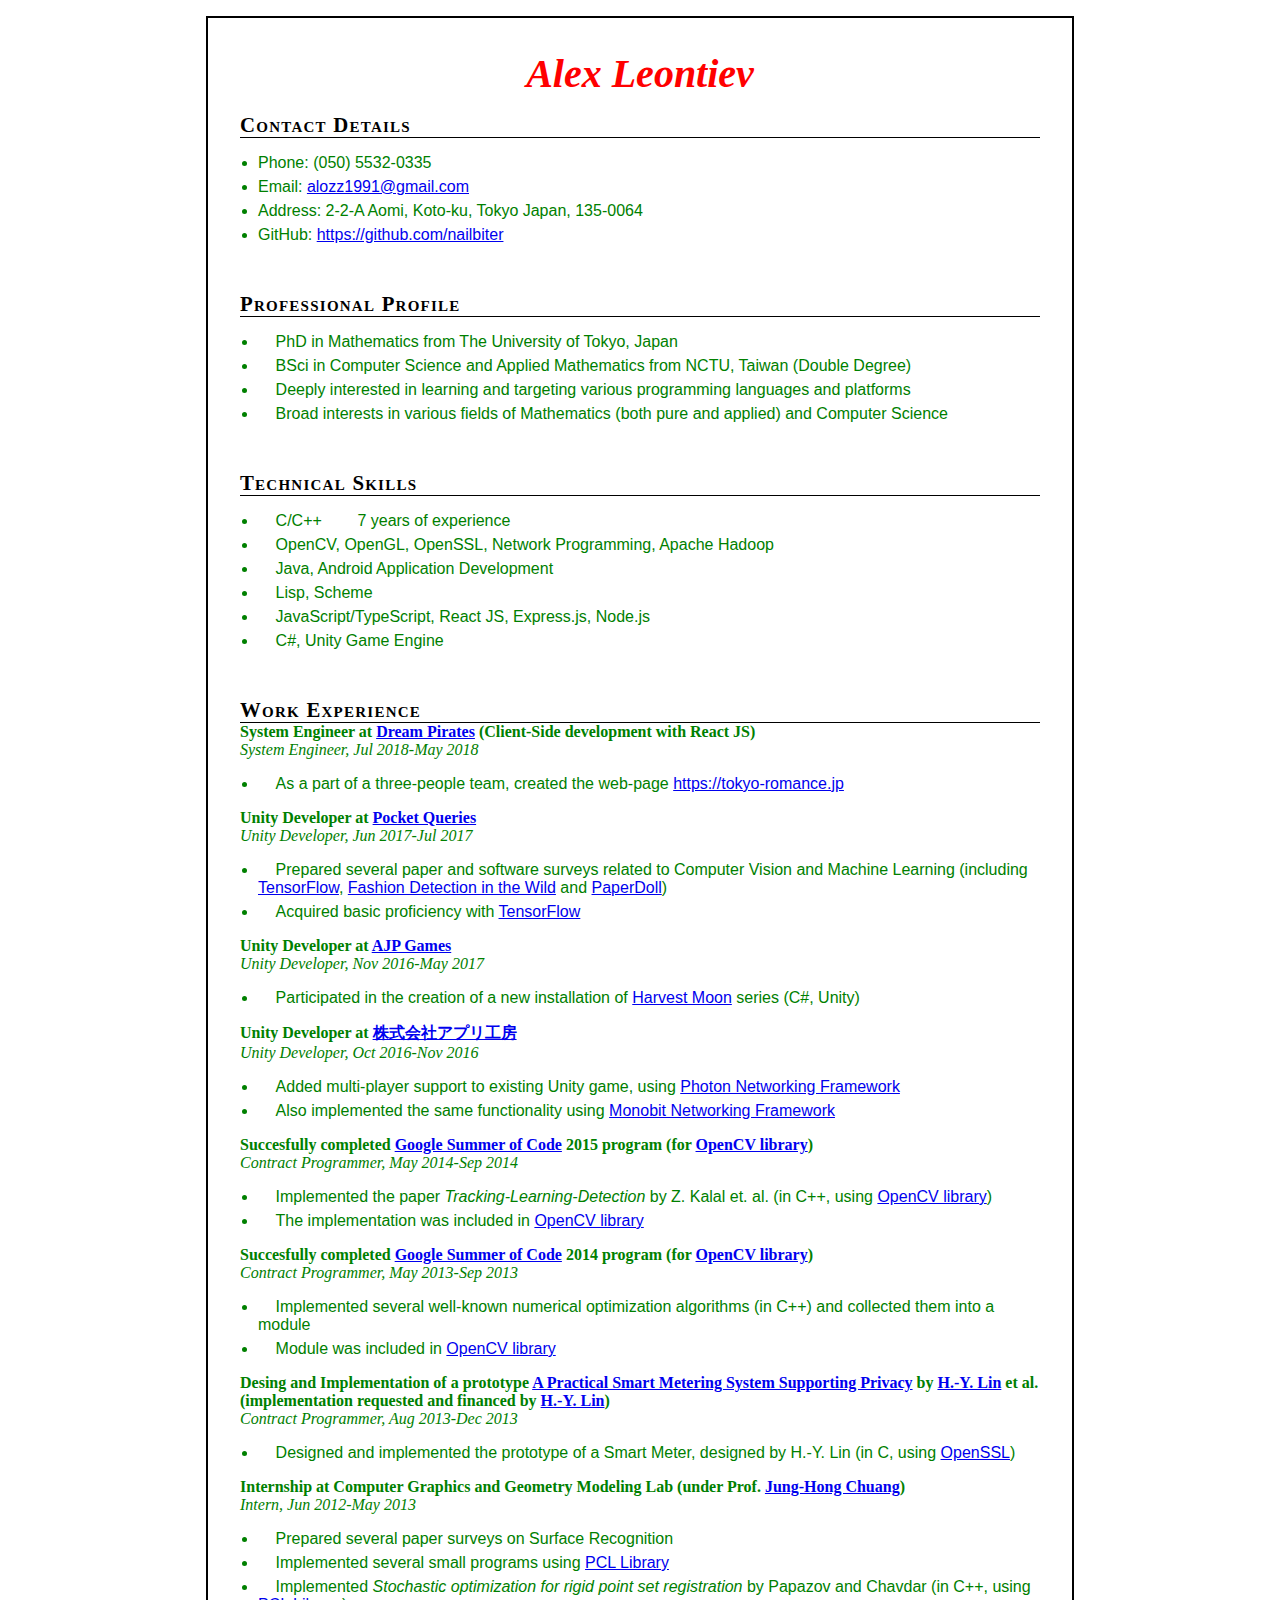
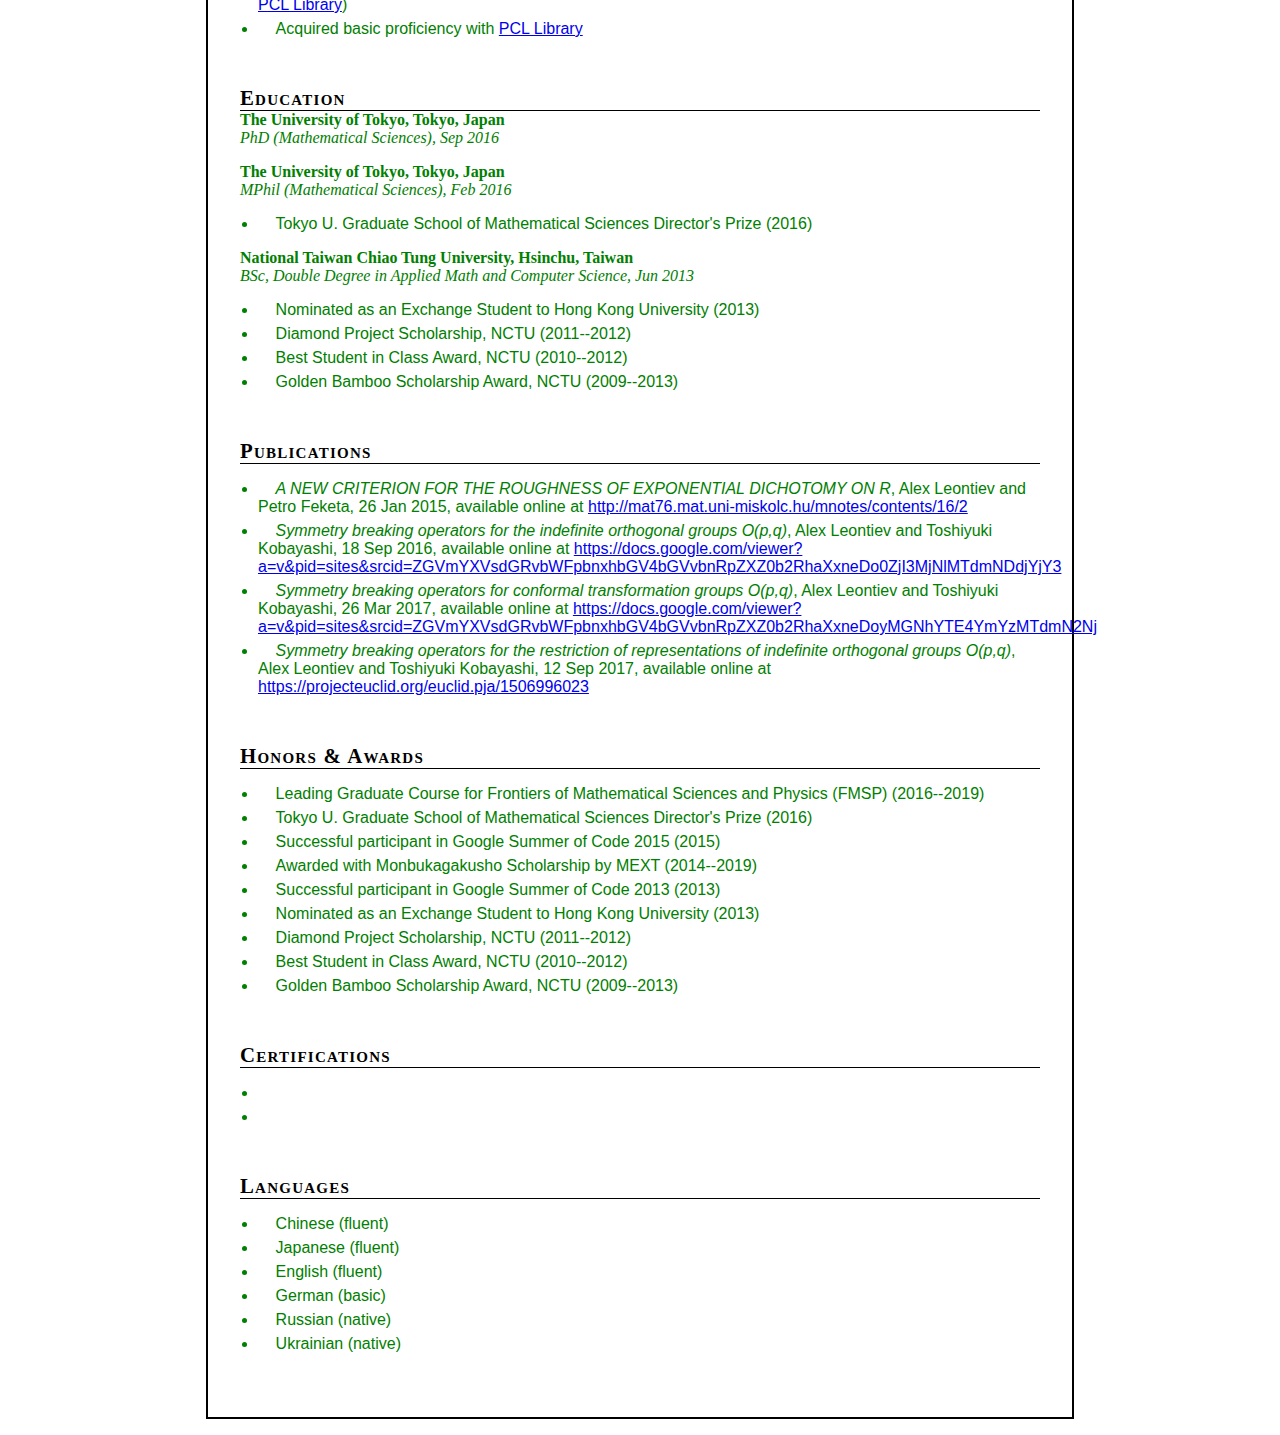
==== CV_engstyle.html @ ae569096 "move candice cv" ====
<!DOCTYPE html PUBLIC "-//W3C//DTD XHTML 1.0 Strict//EN" "http://www.w3.org/TR/xhtml1/DTD/xhtml1-strict.dtd">
<html xmlns="http://www.w3.org/1999/xhtml">
<head>
	<meta http-equiv="Content-Type" content="text/html; charset=UTF-8" />
	<title>Resume</title>
	<meta name="robots" content="noindex, nofollow" />
	<link rel="stylesheet" href="./CV_files/css/CV_engstyle.css" media="all"></link>
	<style type="text/css" media="print">
		body {
			background-color:#FFF;
			border-width:0 0 0 0;
			margin:0;
			width:100%
			}
	</style>
</head>
<body>
	<center>
		<div id="name">Alex Leontiev</div>
	</center>
	<div class="section">
	<div class="sectionheader">Contact Details</div>
		<ul>
			<li>Phone: (050) 5532-0335</li>
			<li>Email: <a href="mailto:alozz1991@gmail.com">alozz1991@gmail.com</a></li>
			<li>Address: 2-2-A Aomi, Koto-ku, Tokyo Japan, 135-0064</li>
			<li>GitHub: <a href="https://github.com/nailbiter">https://github.com/nailbiter</a></li>
		</ul>
	</div>
	</div>
	<div class="section">
		<div class="sectionheader">Professional Profile</div>
			<ul>
				
   			<li><span>PhD in Mathematics from The University of Tokyo, Japan</span></li>
	 			
   			<li><span>BSci in Computer Science and Applied Mathematics from NCTU, Taiwan (Double Degree)</span></li>
	 			
   			<li><span>Deeply interested in learning and targeting various programming languages and platforms</span></li>
	 			
   			<li><span>Broad interests in various fields of Mathematics (both pure and applied) and Computer Science</span></li>
	 			
			</ul>
	</div>
	<div class="section">
		<div class="sectionheader">Technical Skills</div>
			<ul>
				<li><span>C/C++        7 years of experience</span></li>

<li><span>OpenCV, OpenGL, OpenSSL, Network Programming, Apache Hadoop</span></li>

<li><span>Java, Android Application Development</span></li>

<li><span>Lisp, Scheme</span></li>

<li><span>JavaScript/TypeScript, React JS, Express.js, Node.js</span></li>

<li><span>C#, Unity Game Engine</span></li>

			</ul>
	</div>
	<div class="section">
		<div class="sectionheader">Work Experience</div>
			<div class="subsection">
  <div class="uniname">
    System Engineer at <a href="https://www.dreampirates.jp">Dream Pirates</a> (Client-Side development with React JS)
  </div>
  <div class="degreename">
    System Engineer, Jul 2018-May 2018
  </div>
  <ul>
    
     <li><span>As a part of a three-people team, created the web-page <a href="https://tokyo-romance.jp">https://tokyo-romance.jp</a></span></li>
    
  </ul>
</div>

<div class="subsection">
  <div class="uniname">
    Unity Developer at <a href="http://www.pocket-queries.co.jp/">Pocket Queries</a>
  </div>
  <div class="degreename">
    Unity Developer, Jun 2017-Jul 2017
  </div>
  <ul>
    
     <li><span>Prepared several paper and software surveys related to Computer Vision and Machine Learning (including <a href="https://www.tensorflow.org/?hl=ja">TensorFlow</a>, <a href="https://github.com/liuziwei7/fashion-detection">Fashion Detection in the Wild</a> and <a href="http://vision.is.tohoku.ac.jp/~kyamagu/research/paperdoll/">PaperDoll</a>)</span></li>
    
     <li><span>Acquired basic proficiency with <a href="https://www.tensorflow.org/?hl=ja">TensorFlow</a></span></li>
    
  </ul>
</div>

<div class="subsection">
  <div class="uniname">
    Unity Developer at <a href="https://www.facebook.com/AjpGames/">AJP Games</a>
  </div>
  <div class="degreename">
    Unity Developer, Nov 2016-May 2017
  </div>
  <ul>
    
     <li><span>Participated in the creation of a new installation of <a href="https://en.wikipedia.org/wiki/Harvest_Moon:_The_Lost_Valley">Harvest Moon</a> series (C#, Unity)</span></li>
    
  </ul>
</div>

<div class="subsection">
  <div class="uniname">
    Unity Developer at <a href="http://www.app-studio.jp">株式会社アプリ工房</a>
  </div>
  <div class="degreename">
    Unity Developer, Oct 2016-Nov 2016
  </div>
  <ul>
    
     <li><span>Added multi-player support to existing Unity game, using <a href="https://www.photonengine.com/ja/PUN">Photon Networking Framework</a></span></li>
    
     <li><span>Also implemented the same functionality using <a href="http://www.monobitengine.com/mun/">Monobit Networking Framework</a></span></li>
    
  </ul>
</div>

<div class="subsection">
  <div class="uniname">
    Succesfully completed <a href="https://summerofcode.withgoogle.com/?csw=1">Google Summer of Code</a> 2015 program (for <a href="https://opencv.org">OpenCV library</a>)
  </div>
  <div class="degreename">
    Contract Programmer, May 2014-Sep 2014
  </div>
  <ul>
    
     <li><span>Implemented the paper <i>Tracking-Learning-Detection</i> by Z. Kalal et. al. (in C++, using <a href="https://opencv.org">OpenCV library</a>)</span></li>
    
     <li><span>The implementation was included in <a href="https://opencv.org">OpenCV library</a></span></li>
    
  </ul>
</div>

<div class="subsection">
  <div class="uniname">
    Succesfully completed <a href="https://summerofcode.withgoogle.com/?csw=1">Google Summer of Code</a> 2014 program (for <a href="https://opencv.org">OpenCV library</a>)
  </div>
  <div class="degreename">
    Contract Programmer, May 2013-Sep 2013
  </div>
  <ul>
    
     <li><span>Implemented several well-known numerical optimization algorithms (in C++) and collected them into a module</span></li>
    
     <li><span>Module was included in <a href="https://opencv.org">OpenCV library</a></span></li>
    
  </ul>
</div>

<div class="subsection">
  <div class="uniname">
    Desing and Implementation of a prototype  <a href="https://link.springer.com/chapter/10.1007/978-3-642-31284-7_32">A Practical Smart Metering System Supporting Privacy</a> by <a href="https://www.linkedin.com/in/hsiao-ying-lin-6a43a715/">H.-Y. Lin</a> et al. (implementation requested and financed by <a href="https://www.linkedin.com/in/hsiao-ying-lin-6a43a715/">H.-Y. Lin</a>)
  </div>
  <div class="degreename">
    Contract Programmer, Aug 2013-Dec 2013
  </div>
  <ul>
    
     <li><span>Designed and implemented the prototype of a Smart Meter, designed by H.-Y. Lin (in C, using <a href="https://www.openssl.org">OpenSSL</a>)</span></li>
    
  </ul>
</div>

<div class="subsection">
  <div class="uniname">
    Internship at Computer Graphics and Geometry Modeling Lab (under Prof. <a href="https://www.cs.nctu.edu.tw/cswebsite/members/detail/jhchuang">Jung-Hong Chuang</a>)
  </div>
  <div class="degreename">
    Intern, Jun 2012-May 2013
  </div>
  <ul>
    
     <li><span>Prepared several paper surveys on Surface Recognition</span></li>
    
     <li><span>Implemented several small programs using <a href="http://pointclouds.org">PCL Library</a></span></li>
    
     <li><span>Implemented <i>Stochastic optimization for rigid point set registration</i> by Papazov and Chavdar (in C++, using <a href="http://pointclouds.org">PCL Library</a>)</span></li>
    
     <li><span>Acquired basic proficiency with <a href="http://pointclouds.org">PCL Library</a></span></li>
    
  </ul>
</div>

	</div>
	<div class="section">
		<div class="sectionheader">Education</div>
		<div class="subsection">
  <div class="uniname">
    The University of Tokyo, Tokyo, Japan
  </div>
  <div class="degreename">
    PhD (Mathematical Sciences), Sep 2016
  </div>
  <ul>
    
  </ul>
</div>

<div class="subsection">
  <div class="uniname">
    The University of Tokyo, Tokyo, Japan
  </div>
  <div class="degreename">
    MPhil (Mathematical Sciences), Feb 2016
  </div>
  <ul>
    
     <li><span>Tokyo U. Graduate School of Mathematical Sciences Director's Prize (2016)</span></li>
    
  </ul>
</div>

<div class="subsection">
  <div class="uniname">
    National Taiwan Chiao Tung University, Hsinchu, Taiwan
  </div>
  <div class="degreename">
    BSc, Double Degree in Applied Math and Computer Science, Jun 2013
  </div>
  <ul>
    
     <li><span>Nominated as an Exchange Student to Hong Kong University (2013)</span></li>
    
     <li><span>Diamond Project Scholarship, NCTU (2011--2012)</span></li>
    
     <li><span>Best Student in Class Award, NCTU (2010--2012)</span></li>
    
     <li><span>Golden Bamboo Scholarship Award, NCTU (2009--2013)</span></li>
    
  </ul>
</div>

	</div>
	<div class="section">
		<div class="sectionheader">Publications</div>
			<ul>
				<li><span><em>A NEW CRITERION FOR THE ROUGHNESS OF EXPONENTIAL DICHOTOMY ON R</em>, Alex Leontiev and Petro Feketa, 26 Jan 2015, available online at <a href="http://mat76.mat.uni-miskolc.hu/mnotes/contents/16/2">http://mat76.mat.uni-miskolc.hu/mnotes/contents/16/2</a></span></li>

<li><span><em>Symmetry breaking operators for the indefinite orthogonal groups O(p,q)</em>, Alex Leontiev and Toshiyuki Kobayashi, 18 Sep 2016, available online at <a href="https://docs.google.com/viewer?a=v&pid=sites&srcid=ZGVmYXVsdGRvbWFpbnxhbGV4bGVvbnRpZXZ0b2RhaXxneDo0ZjI3MjNlMTdmNDdjYjY3">https://docs.google.com/viewer?a=v&pid=sites&srcid=ZGVmYXVsdGRvbWFpbnxhbGV4bGVvbnRpZXZ0b2RhaXxneDo0ZjI3MjNlMTdmNDdjYjY3</a></span></li>

<li><span><em>Symmetry breaking operators for conformal transformation groups O(p,q)</em>, Alex Leontiev and Toshiyuki Kobayashi, 26 Mar 2017, available online at <a href="https://docs.google.com/viewer?a=v&pid=sites&srcid=ZGVmYXVsdGRvbWFpbnxhbGV4bGVvbnRpZXZ0b2RhaXxneDoyMGNhYTE4YmYzMTdmN2Nj">https://docs.google.com/viewer?a=v&pid=sites&srcid=ZGVmYXVsdGRvbWFpbnxhbGV4bGVvbnRpZXZ0b2RhaXxneDoyMGNhYTE4YmYzMTdmN2Nj</a></span></li>

<li><span><em>Symmetry breaking operators for the restriction of representations of indefinite orthogonal groups O(p,q)</em>, Alex Leontiev and Toshiyuki Kobayashi, 12 Sep 2017, available online at <a href="https://projecteuclid.org/euclid.pja/1506996023">https://projecteuclid.org/euclid.pja/1506996023</a></span></li>

			</ul>
	</div>
	<div class="section">
		<div class="sectionheader">Honors & Awards</div>
			<ul>
				<li><span>Leading Graduate Course for Frontiers of Mathematical Sciences and Physics (FMSP) (2016--2019)</span></li>

<li><span>Tokyo U. Graduate School of Mathematical Sciences Director's Prize (2016)</span></li>

<li><span>Successful participant in Google Summer of Code 2015 (2015)</span></li>

<li><span>Awarded with Monbukagakusho Scholarship by MEXT (2014--2019)</span></li>

<li><span>Successful participant in Google Summer of Code 2013 (2013)</span></li>

<li><span>Nominated as an Exchange Student to Hong Kong University (2013)</span></li>

<li><span>Diamond Project Scholarship, NCTU (2011--2012)</span></li>

<li><span>Best Student in Class Award, NCTU (2010--2012)</span></li>

<li><span>Golden Bamboo Scholarship Award, NCTU (2009--2013)</span></li>

			</ul>
	</div>
	<div class="section">
		<div class="sectionheader">Certifications</div>
			<ul>
				<li><span></span></li>

<li><span></span></li>

			</ul>
	</div>
	<div class="section">
		<div class="sectionheader">Languages</div>
			<ul>
				<li><span>Chinese (fluent)</span></li>

<li><span>Japanese (fluent)</span></li>

<li><span>English (fluent)</span></li>

<li><span>German (basic)</span></li>

<li><span>Russian (native)</span></li>

<li><span>Ukrainian (native)</span></li>

			</ul>
	</div>
</body>
</html>
---- CV_files/css/CV_engstyle.css ----
html{
  background-color:#444;
  background: url(/posts/backgrounds/images/20.gif);
  padding:0 1em;
}
body {
  background-color:#FFF;
  font-family:Arial, Helvetica, sans-serif;
  padding:2em;
  margin:1em auto;
  border:2px solid #000;
  max-width: 50em;
}
#address{
  font-size: 1.25rem;
  color:red;
}
#contact{
  text-align:right;
}
#name{
  color:red;
  font-size: 2.5rem;
  font-family: Times;
  font-weight: 900;
  font-style: italic;
}
.date {
  float:left;
  font-size:1em;
  margin:0 0 0 -16em;
  text-align:right;
}
abbr, acronym{
  border-bottom:1px dotted #333;
  cursor:help;
}
address{
  font-style:italic;
  color:#333;
  font-size:.9em;
}
.content{
  width:32em;
  margin:0 0 0 16em;
}
.section{
  margin: 0;
  padding:1em 0;
  color:green;
}
.subsection{

}
.subsection > .uniname{
  /* color:yellow; */
  font-weight: bold;
  font-family: Times;
}
.subsection > .degreename{
  /* color:blue; */
  font-style: italic;
  font-family:Times;
}
.sectionheader{
  font-variant: small-caps;
  font-family: Times;
  font-size:1.3em;
  letter-spacing: .06em;
  font-weight: bold;
  color:black;
  border-bottom:1px solid #000;
}
li{
  padding-left:-.5em;
  margin-left:-.5em;
  margin: 6px -10px 0px -22px;
}
h1{
  margin:0 0 .1em 0;
  padding:1em 0 0 0;
  font-size:1.75em;
  /* border-bottom:3px double #000; */
}
h2 {
  font-size:1.3em;
  font-variant: small-caps;
  letter-spacing: .06em;
  border-bottom:1px solid #000;
}
li > span {
  margin-left:1.1em;
}
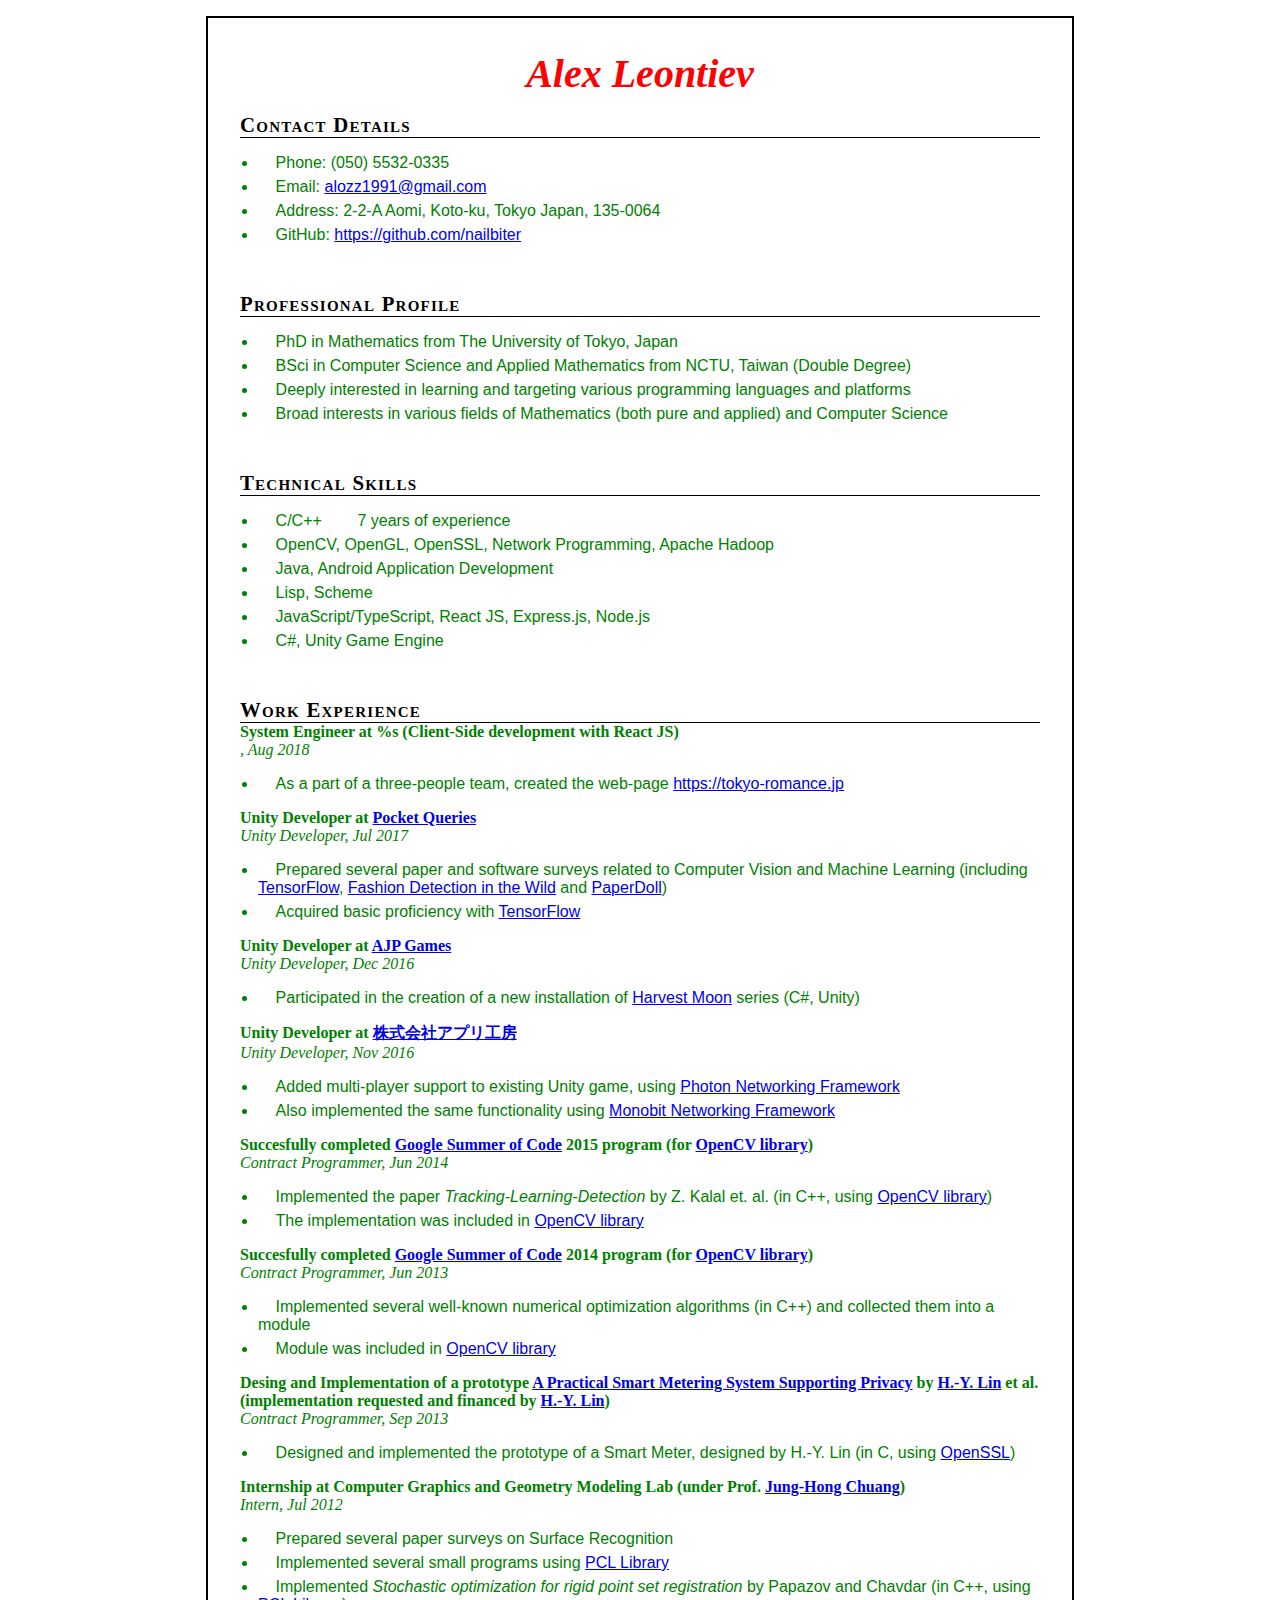
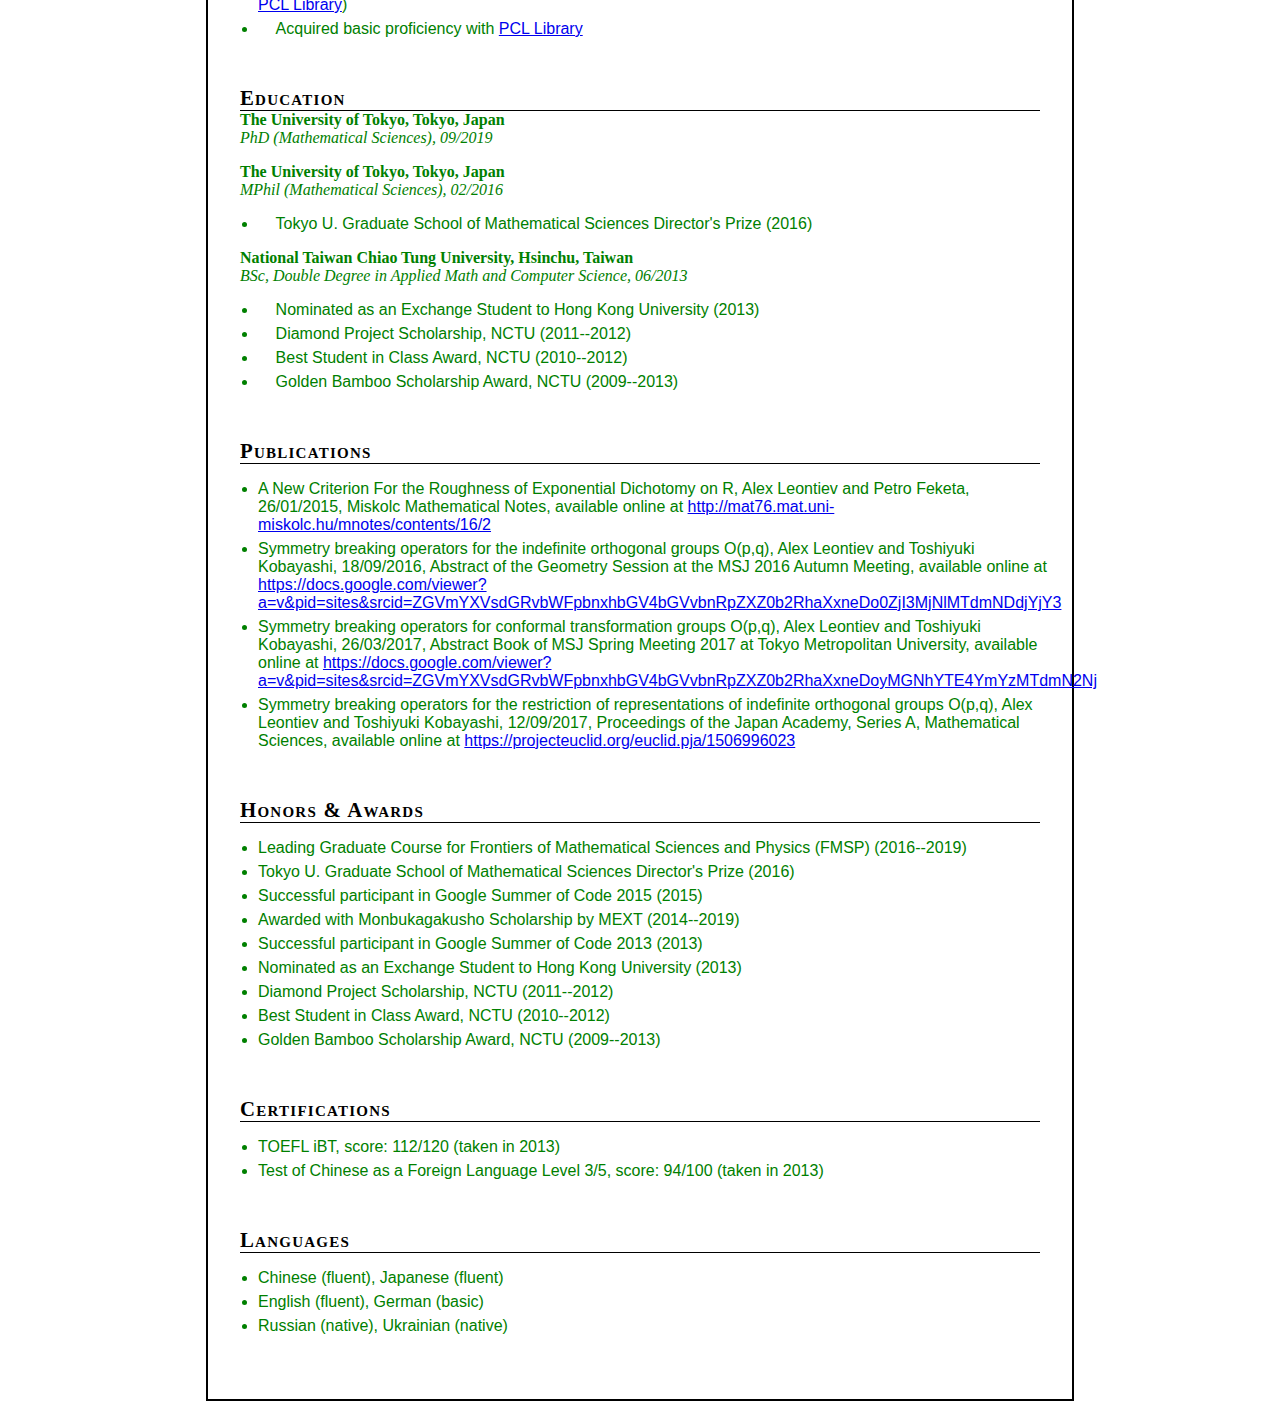
==== commit 7d6f53f6: "commit" ====
--- a/CV_engstyle.html
+++ b/CV_engstyle.html
@@ -21,10 +21,10 @@
 	<div class="section">
 	<div class="sectionheader">Contact Details</div>
 		<ul>
-			<li>Phone: (050) 5532-0335</li>
-			<li>Email: <a href="mailto:alozz1991@gmail.com">alozz1991@gmail.com</a></li>
-			<li>Address: 2-2-A Aomi, Koto-ku, Tokyo Japan, 135-0064</li>
-			<li>GitHub: <a href="https://github.com/nailbiter">https://github.com/nailbiter</a></li>
+			<li><span>Phone: (050) 5532-0335</span></li>
+			<li><span>Email: <a href="mailto:alozz1991@gmail.com">alozz1991@gmail.com</a></span></li>
+			<li><span>Address: 2-2-A Aomi, Koto-ku, Tokyo Japan, 135-0064</span></li>
+			<li><span>GitHub: <a href="https://github.com/nailbiter">https://github.com/nailbiter</a></span></li>
 		</ul>
 	</div>
 	</div>
@@ -45,28 +45,35 @@
 	<div class="section">
 		<div class="sectionheader">Technical Skills</div>
 			<ul>
-				<li><span>C/C++        7 years of experience</span></li>
-
-<li><span>OpenCV, OpenGL, OpenSSL, Network Programming, Apache Hadoop</span></li>
-
-<li><span>Java, Android Application Development</span></li>
-
-<li><span>Lisp, Scheme</span></li>
-
-<li><span>JavaScript/TypeScript, React JS, Express.js, Node.js</span></li>
-
-<li><span>C#, Unity Game Engine</span></li>
-
+				
+   			<li><span>C/C++        7 years of experience</span></li>
+	 			
+   			<li><span>OpenCV, OpenGL, OpenSSL, Network Programming, Apache Hadoop</span></li>
+	 			
+   			<li><span>Java, Android Application Development</span></li>
+	 			
+   			<li><span>Lisp, Scheme</span></li>
+	 			
+   			<li><span>JavaScript/TypeScript, React JS, Express.js, Node.js</span></li>
+	 			
+   			<li><span>C#, Unity Game Engine</span></li>
+	 			
 			</ul>
 	</div>
 	<div class="section">
 		<div class="sectionheader">Work Experience</div>
-			<div class="subsection">
-  <div class="uniname">
-    System Engineer at <a href="https://www.dreampirates.jp">Dream Pirates</a> (Client-Side development with React JS)
-  </div>
-  <div class="degreename">
-    System Engineer, Jul 2018-May 2018
+				
+					
+	 			
+					
+	 			
+					
+						<div class="subsection">
+  <div class="uniname">
+    System Engineer at %s (Client-Side development with React JS)
+  </div>
+  <div class="degreename">
+    , Aug 2018
   </div>
   <ul>
     
@@ -74,13 +81,16 @@
     
   </ul>
 </div>
-
-<div class="subsection">
+
+					
+	 			
+					
+						<div class="subsection">
   <div class="uniname">
     Unity Developer at <a href="http://www.pocket-queries.co.jp/">Pocket Queries</a>
   </div>
   <div class="degreename">
-    Unity Developer, Jun 2017-Jul 2017
+    Unity Developer, Jul 2017
   </div>
   <ul>
     
@@ -90,13 +100,16 @@
     
   </ul>
 </div>
-
-<div class="subsection">
+
+					
+	 			
+					
+						<div class="subsection">
   <div class="uniname">
     Unity Developer at <a href="https://www.facebook.com/AjpGames/">AJP Games</a>
   </div>
   <div class="degreename">
-    Unity Developer, Nov 2016-May 2017
+    Unity Developer, Dec 2016
   </div>
   <ul>
     
@@ -104,13 +117,16 @@
     
   </ul>
 </div>
-
-<div class="subsection">
+
+					
+	 			
+					
+						<div class="subsection">
   <div class="uniname">
     Unity Developer at <a href="http://www.app-studio.jp">株式会社アプリ工房</a>
   </div>
   <div class="degreename">
-    Unity Developer, Oct 2016-Nov 2016
+    Unity Developer, Nov 2016
   </div>
   <ul>
     
@@ -120,13 +136,16 @@
     
   </ul>
 </div>
-
-<div class="subsection">
+
+					
+	 			
+					
+						<div class="subsection">
   <div class="uniname">
     Succesfully completed <a href="https://summerofcode.withgoogle.com/?csw=1">Google Summer of Code</a> 2015 program (for <a href="https://opencv.org">OpenCV library</a>)
   </div>
   <div class="degreename">
-    Contract Programmer, May 2014-Sep 2014
+    Contract Programmer, Jun 2014
   </div>
   <ul>
     
@@ -136,13 +155,16 @@
     
   </ul>
 </div>
-
-<div class="subsection">
+
+					
+	 			
+					
+						<div class="subsection">
   <div class="uniname">
     Succesfully completed <a href="https://summerofcode.withgoogle.com/?csw=1">Google Summer of Code</a> 2014 program (for <a href="https://opencv.org">OpenCV library</a>)
   </div>
   <div class="degreename">
-    Contract Programmer, May 2013-Sep 2013
+    Contract Programmer, Jun 2013
   </div>
   <ul>
     
@@ -152,13 +174,16 @@
     
   </ul>
 </div>
-
-<div class="subsection">
+
+					
+	 			
+					
+						<div class="subsection">
   <div class="uniname">
     Desing and Implementation of a prototype  <a href="https://link.springer.com/chapter/10.1007/978-3-642-31284-7_32">A Practical Smart Metering System Supporting Privacy</a> by <a href="https://www.linkedin.com/in/hsiao-ying-lin-6a43a715/">H.-Y. Lin</a> et al. (implementation requested and financed by <a href="https://www.linkedin.com/in/hsiao-ying-lin-6a43a715/">H.-Y. Lin</a>)
   </div>
   <div class="degreename">
-    Contract Programmer, Aug 2013-Dec 2013
+    Contract Programmer, Sep 2013
   </div>
   <ul>
     
@@ -166,13 +191,16 @@
     
   </ul>
 </div>
-
-<div class="subsection">
+
+					
+	 			
+					
+						<div class="subsection">
   <div class="uniname">
     Internship at Computer Graphics and Geometry Modeling Lab (under Prof. <a href="https://www.cs.nctu.edu.tw/cswebsite/members/detail/jhchuang">Jung-Hong Chuang</a>)
   </div>
   <div class="degreename">
-    Intern, Jun 2012-May 2013
+    Intern, Jul 2012
   </div>
   <ul>
     
@@ -187,27 +215,44 @@
   </ul>
 </div>
 
+					
+	 			
 	</div>
 	<div class="section">
 		<div class="sectionheader">Education</div>
-		<div class="subsection">
+				
+					
+	 			
+					
+	 			
+					
+	 			
+					
+	 			
+					
+						<div class="subsection">
   <div class="uniname">
     The University of Tokyo, Tokyo, Japan
   </div>
   <div class="degreename">
-    PhD (Mathematical Sciences), Sep 2016
-  </div>
-  <ul>
-    
-  </ul>
-</div>
-
-<div class="subsection">
+    PhD (Mathematical Sciences), 09/2019
+  </div>
+  <ul>
+    
+  </ul>
+</div>
+
+					
+	 			
+					
+	 			
+					
+						<div class="subsection">
   <div class="uniname">
     The University of Tokyo, Tokyo, Japan
   </div>
   <div class="degreename">
-    MPhil (Mathematical Sciences), Feb 2016
+    MPhil (Mathematical Sciences), 02/2016
   </div>
   <ul>
     
@@ -215,13 +260,18 @@
     
   </ul>
 </div>
-
-<div class="subsection">
+
+					
+	 			
+					
+	 			
+					
+						<div class="subsection">
   <div class="uniname">
     National Taiwan Chiao Tung University, Hsinchu, Taiwan
   </div>
   <div class="degreename">
-    BSc, Double Degree in Applied Math and Computer Science, Jun 2013
+    BSc, Double Degree in Applied Math and Computer Science, 06/2013
   </div>
   <ul>
     
@@ -236,67 +286,85 @@
   </ul>
 </div>
 
+					
+	 			
+					
+	 			
+					
+	 			
+					
+	 			
 	</div>
 	<div class="section">
 		<div class="sectionheader">Publications</div>
 			<ul>
-				<li><span><em>A NEW CRITERION FOR THE ROUGHNESS OF EXPONENTIAL DICHOTOMY ON R</em>, Alex Leontiev and Petro Feketa, 26 Jan 2015, available online at <a href="http://mat76.mat.uni-miskolc.hu/mnotes/contents/16/2">http://mat76.mat.uni-miskolc.hu/mnotes/contents/16/2</a></span></li>
-
-<li><span><em>Symmetry breaking operators for the indefinite orthogonal groups O(p,q)</em>, Alex Leontiev and Toshiyuki Kobayashi, 18 Sep 2016, available online at <a href="https://docs.google.com/viewer?a=v&pid=sites&srcid=ZGVmYXVsdGRvbWFpbnxhbGV4bGVvbnRpZXZ0b2RhaXxneDo0ZjI3MjNlMTdmNDdjYjY3">https://docs.google.com/viewer?a=v&pid=sites&srcid=ZGVmYXVsdGRvbWFpbnxhbGV4bGVvbnRpZXZ0b2RhaXxneDo0ZjI3MjNlMTdmNDdjYjY3</a></span></li>
-
-<li><span><em>Symmetry breaking operators for conformal transformation groups O(p,q)</em>, Alex Leontiev and Toshiyuki Kobayashi, 26 Mar 2017, available online at <a href="https://docs.google.com/viewer?a=v&pid=sites&srcid=ZGVmYXVsdGRvbWFpbnxhbGV4bGVvbnRpZXZ0b2RhaXxneDoyMGNhYTE4YmYzMTdmN2Nj">https://docs.google.com/viewer?a=v&pid=sites&srcid=ZGVmYXVsdGRvbWFpbnxhbGV4bGVvbnRpZXZ0b2RhaXxneDoyMGNhYTE4YmYzMTdmN2Nj</a></span></li>
-
-<li><span><em>Symmetry breaking operators for the restriction of representations of indefinite orthogonal groups O(p,q)</em>, Alex Leontiev and Toshiyuki Kobayashi, 12 Sep 2017, available online at <a href="https://projecteuclid.org/euclid.pja/1506996023">https://projecteuclid.org/euclid.pja/1506996023</a></span></li>
-
+				
+					<li>A New Criterion For the Roughness of Exponential Dichotomy on R, Alex Leontiev and Petro Feketa, 
+						26/01/2015,
+						Miskolc Mathematical Notes,
+						available online at <a href="http://mat76.mat.uni-miskolc.hu/mnotes/contents/16/2">http://mat76.mat.uni-miskolc.hu/mnotes/contents/16/2</a></li>
+				
+					<li>Symmetry breaking operators for the indefinite orthogonal groups O(p,q), Alex Leontiev and Toshiyuki Kobayashi, 
+						18/09/2016,
+						Abstract of the Geometry Session at the MSJ 2016 Autumn Meeting,
+						available online at <a href="https://docs.google.com/viewer?a=v&pid=sites&srcid=ZGVmYXVsdGRvbWFpbnxhbGV4bGVvbnRpZXZ0b2RhaXxneDo0ZjI3MjNlMTdmNDdjYjY3">https://docs.google.com/viewer?a=v&pid=sites&srcid=ZGVmYXVsdGRvbWFpbnxhbGV4bGVvbnRpZXZ0b2RhaXxneDo0ZjI3MjNlMTdmNDdjYjY3</a></li>
+				
+					<li>Symmetry breaking operators for conformal transformation groups O(p,q), Alex Leontiev and Toshiyuki Kobayashi, 
+						26/03/2017,
+						Abstract Book of MSJ Spring Meeting 2017 at Tokyo Metropolitan University,
+						available online at <a href="https://docs.google.com/viewer?a=v&pid=sites&srcid=ZGVmYXVsdGRvbWFpbnxhbGV4bGVvbnRpZXZ0b2RhaXxneDoyMGNhYTE4YmYzMTdmN2Nj">https://docs.google.com/viewer?a=v&pid=sites&srcid=ZGVmYXVsdGRvbWFpbnxhbGV4bGVvbnRpZXZ0b2RhaXxneDoyMGNhYTE4YmYzMTdmN2Nj</a></li>
+				
+					<li>Symmetry breaking operators for the restriction of representations of indefinite orthogonal groups O(p,q), Alex Leontiev and Toshiyuki Kobayashi, 
+						12/09/2017,
+						Proceedings of the Japan Academy, Series A, Mathematical Sciences,
+						available online at <a href="https://projecteuclid.org/euclid.pja/1506996023">https://projecteuclid.org/euclid.pja/1506996023</a></li>
+				
 			</ul>
 	</div>
 	<div class="section">
 		<div class="sectionheader">Honors & Awards</div>
 			<ul>
-				<li><span>Leading Graduate Course for Frontiers of Mathematical Sciences and Physics (FMSP) (2016--2019)</span></li>
-
-<li><span>Tokyo U. Graduate School of Mathematical Sciences Director's Prize (2016)</span></li>
-
-<li><span>Successful participant in Google Summer of Code 2015 (2015)</span></li>
-
-<li><span>Awarded with Monbukagakusho Scholarship by MEXT (2014--2019)</span></li>
-
-<li><span>Successful participant in Google Summer of Code 2013 (2013)</span></li>
-
-<li><span>Nominated as an Exchange Student to Hong Kong University (2013)</span></li>
-
-<li><span>Diamond Project Scholarship, NCTU (2011--2012)</span></li>
-
-<li><span>Best Student in Class Award, NCTU (2010--2012)</span></li>
-
-<li><span>Golden Bamboo Scholarship Award, NCTU (2009--2013)</span></li>
-
+				
+					<li>Leading Graduate Course for Frontiers of Mathematical Sciences and Physics (FMSP) (2016--2019)</li>
+				
+					<li>Tokyo U. Graduate School of Mathematical Sciences Director's Prize (2016)</li>
+				
+					<li>Successful participant in Google Summer of Code 2015 (2015)</li>
+				
+					<li>Awarded with Monbukagakusho Scholarship by MEXT (2014--2019)</li>
+				
+					<li>Successful participant in Google Summer of Code 2013 (2013)</li>
+				
+					<li>Nominated as an Exchange Student to Hong Kong University (2013)</li>
+				
+					<li>Diamond Project Scholarship, NCTU (2011--2012)</li>
+				
+					<li>Best Student in Class Award, NCTU (2010--2012)</li>
+				
+					<li>Golden Bamboo Scholarship Award, NCTU (2009--2013)</li>
+				
 			</ul>
 	</div>
 	<div class="section">
 		<div class="sectionheader">Certifications</div>
 			<ul>
-				<li><span></span></li>
-
-<li><span></span></li>
-
+				
+					<li>TOEFL iBT, score: 112/120 (taken in 2013)</li>
+				
+					<li>Test of Chinese as a Foreign Language Level 3/5,  score: 94/100 (taken in 2013)</li>
+				
 			</ul>
 	</div>
 	<div class="section">
 		<div class="sectionheader">Languages</div>
 			<ul>
-				<li><span>Chinese (fluent)</span></li>
-
-<li><span>Japanese (fluent)</span></li>
-
-<li><span>English (fluent)</span></li>
-
-<li><span>German (basic)</span></li>
-
-<li><span>Russian (native)</span></li>
-
-<li><span>Ukrainian (native)</span></li>
-
+				
+					<li>Chinese (fluent), Japanese (fluent)</li>
+				
+					<li>English (fluent), German (basic)</li>
+				
+					<li>Russian (native), Ukrainian (native)</li>
+				
 			</ul>
 	</div>
 </body>
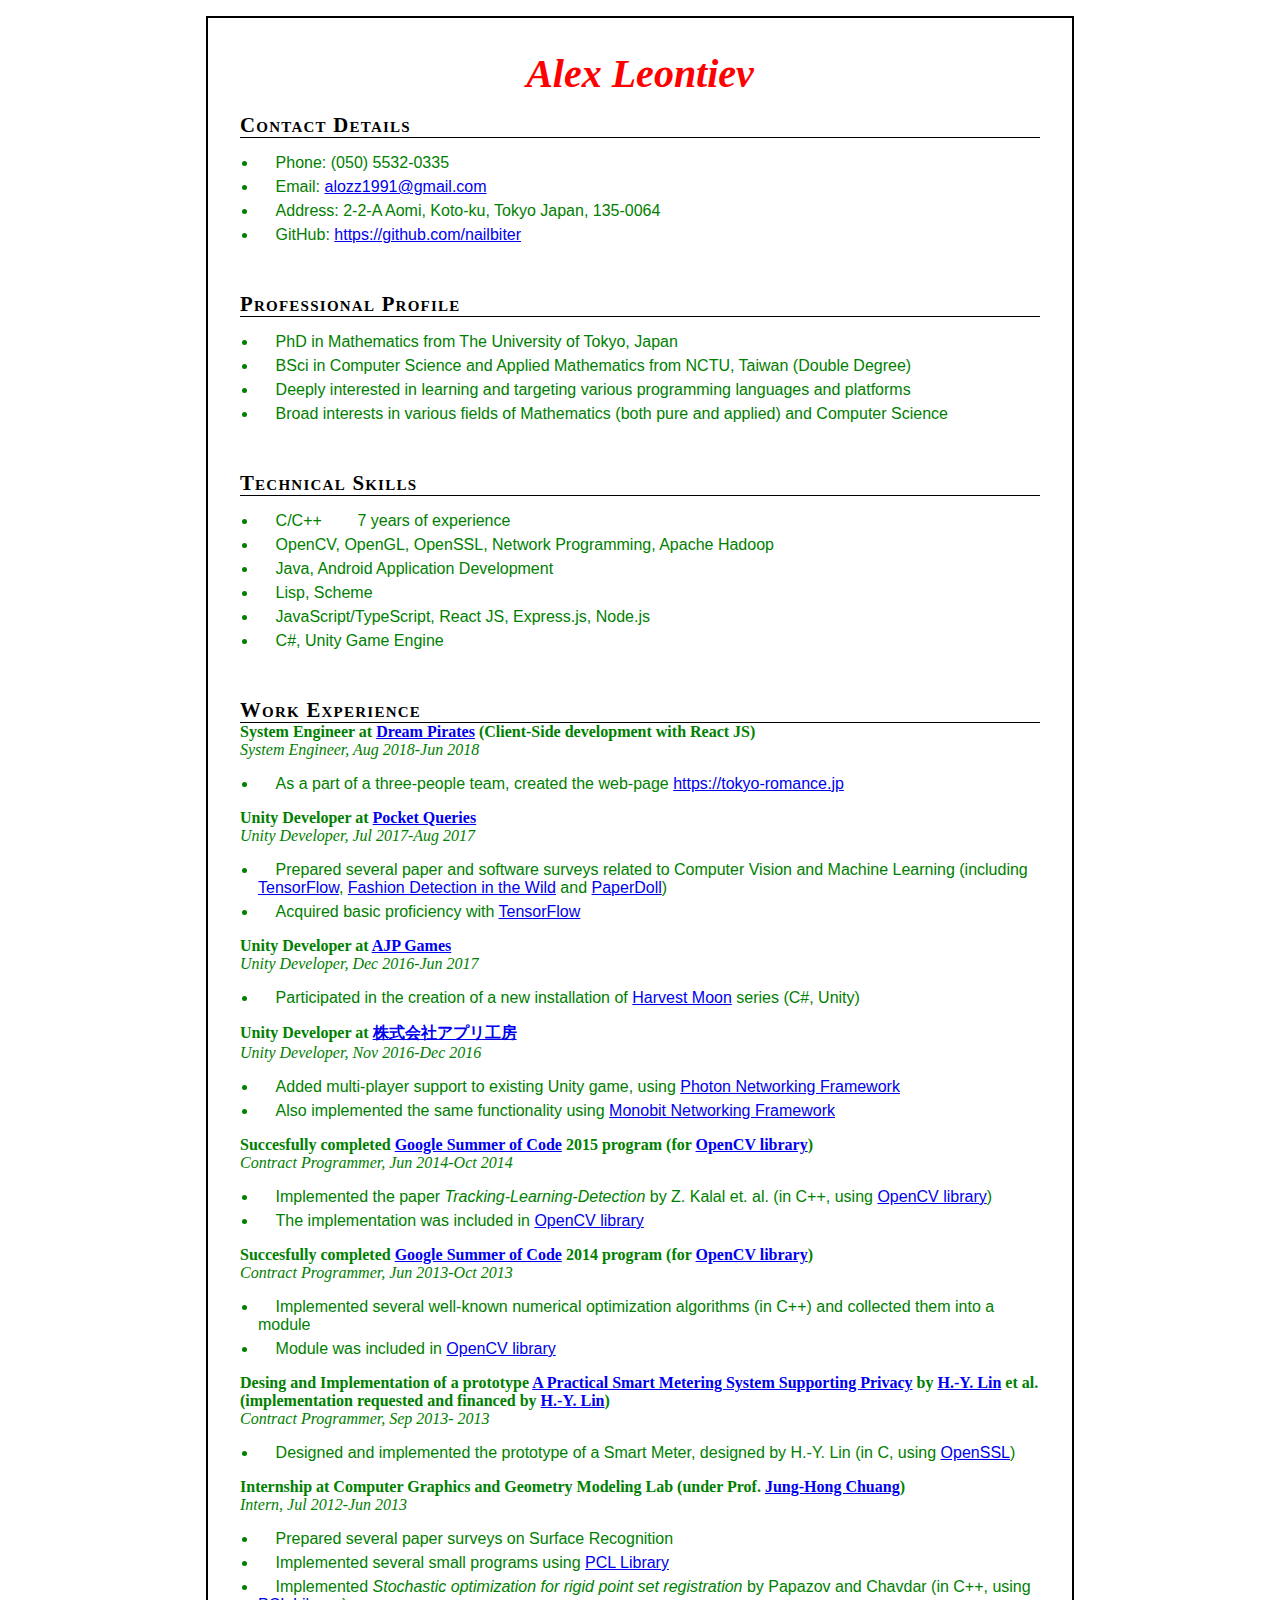
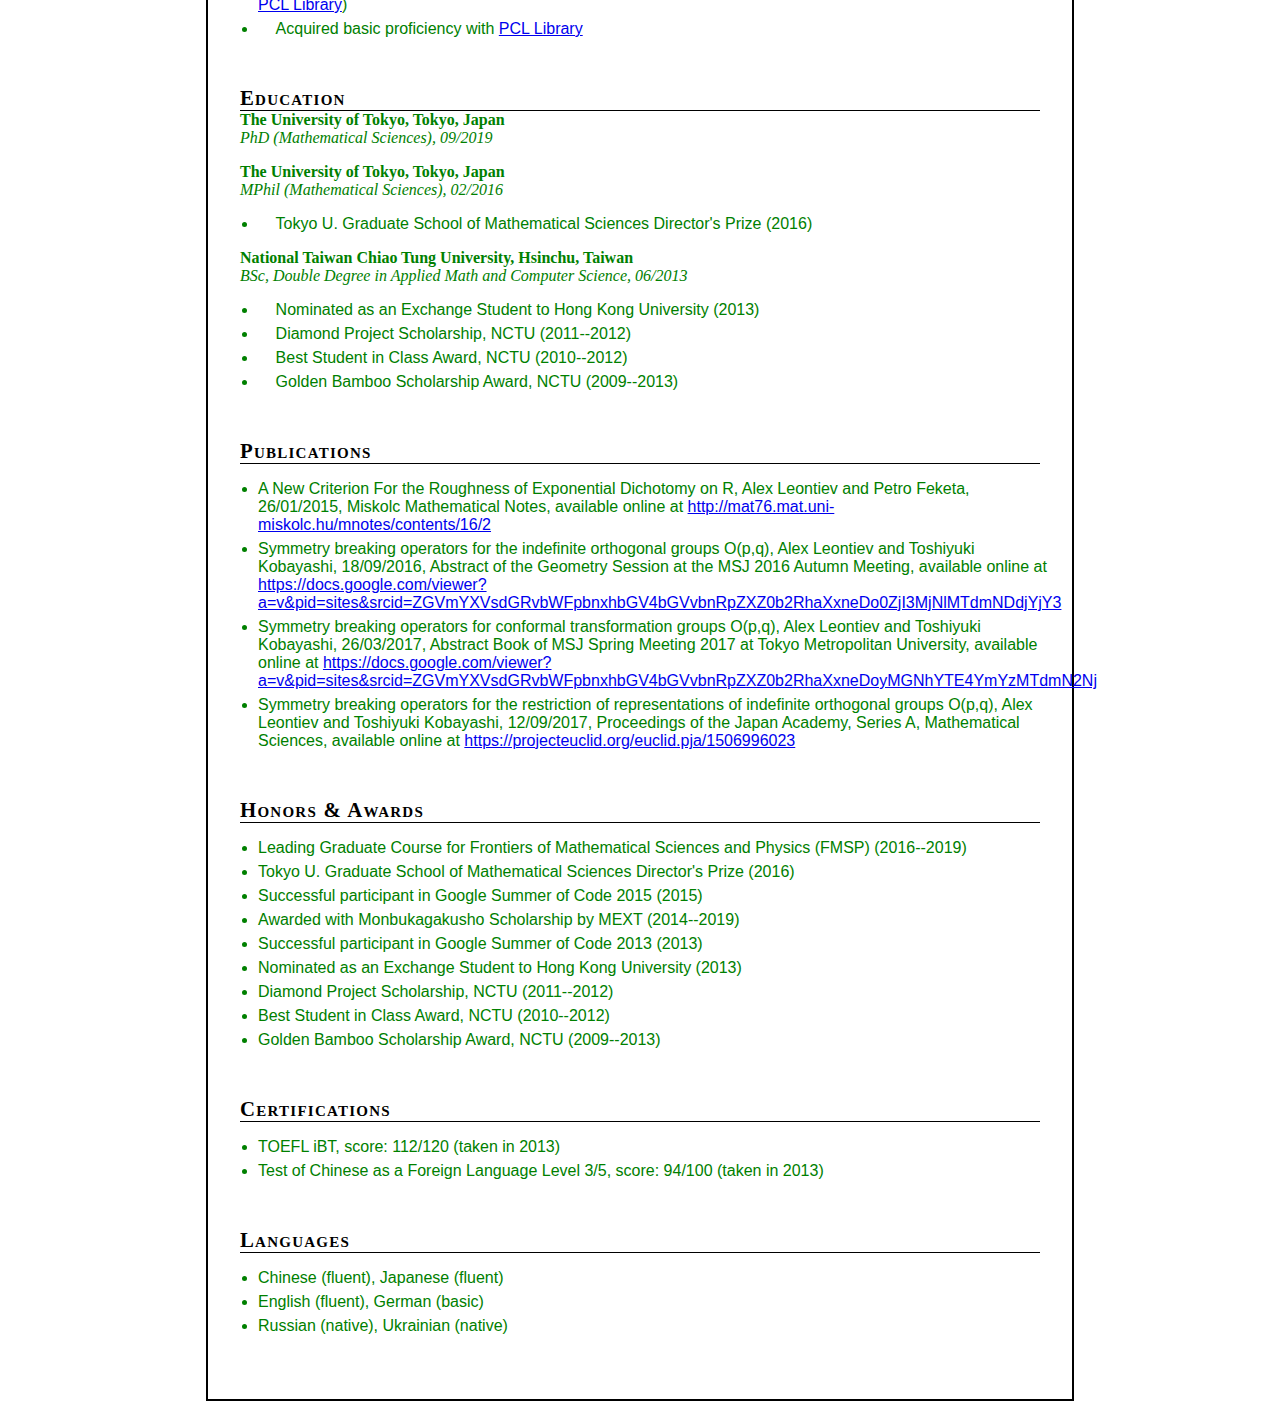
==== commit 139ace1a: "commit" ====
--- a/CV_engstyle.html
+++ b/CV_engstyle.html
@@ -70,10 +70,10 @@
 					
 						<div class="subsection">
   <div class="uniname">
-    System Engineer at %s (Client-Side development with React JS)
-  </div>
-  <div class="degreename">
-    , Aug 2018
+    System Engineer at <a href="https://www.dreampirates.jp">Dream Pirates</a> (Client-Side development with React JS)
+  </div>
+  <div class="degreename">
+    System Engineer, Aug 2018-Jun 2018
   </div>
   <ul>
     
@@ -90,7 +90,7 @@
     Unity Developer at <a href="http://www.pocket-queries.co.jp/">Pocket Queries</a>
   </div>
   <div class="degreename">
-    Unity Developer, Jul 2017
+    Unity Developer, Jul 2017-Aug 2017
   </div>
   <ul>
     
@@ -109,7 +109,7 @@
     Unity Developer at <a href="https://www.facebook.com/AjpGames/">AJP Games</a>
   </div>
   <div class="degreename">
-    Unity Developer, Dec 2016
+    Unity Developer, Dec 2016-Jun 2017
   </div>
   <ul>
     
@@ -126,7 +126,7 @@
     Unity Developer at <a href="http://www.app-studio.jp">株式会社アプリ工房</a>
   </div>
   <div class="degreename">
-    Unity Developer, Nov 2016
+    Unity Developer, Nov 2016-Dec 2016
   </div>
   <ul>
     
@@ -145,7 +145,7 @@
     Succesfully completed <a href="https://summerofcode.withgoogle.com/?csw=1">Google Summer of Code</a> 2015 program (for <a href="https://opencv.org">OpenCV library</a>)
   </div>
   <div class="degreename">
-    Contract Programmer, Jun 2014
+    Contract Programmer, Jun 2014-Oct 2014
   </div>
   <ul>
     
@@ -164,7 +164,7 @@
     Succesfully completed <a href="https://summerofcode.withgoogle.com/?csw=1">Google Summer of Code</a> 2014 program (for <a href="https://opencv.org">OpenCV library</a>)
   </div>
   <div class="degreename">
-    Contract Programmer, Jun 2013
+    Contract Programmer, Jun 2013-Oct 2013
   </div>
   <ul>
     
@@ -183,7 +183,7 @@
     Desing and Implementation of a prototype  <a href="https://link.springer.com/chapter/10.1007/978-3-642-31284-7_32">A Practical Smart Metering System Supporting Privacy</a> by <a href="https://www.linkedin.com/in/hsiao-ying-lin-6a43a715/">H.-Y. Lin</a> et al. (implementation requested and financed by <a href="https://www.linkedin.com/in/hsiao-ying-lin-6a43a715/">H.-Y. Lin</a>)
   </div>
   <div class="degreename">
-    Contract Programmer, Sep 2013
+    Contract Programmer, Sep 2013- 2013
   </div>
   <ul>
     
@@ -200,7 +200,7 @@
     Internship at Computer Graphics and Geometry Modeling Lab (under Prof. <a href="https://www.cs.nctu.edu.tw/cswebsite/members/detail/jhchuang">Jung-Hong Chuang</a>)
   </div>
   <div class="degreename">
-    Intern, Jul 2012
+    Intern, Jul 2012-Jun 2013
   </div>
   <ul>
     
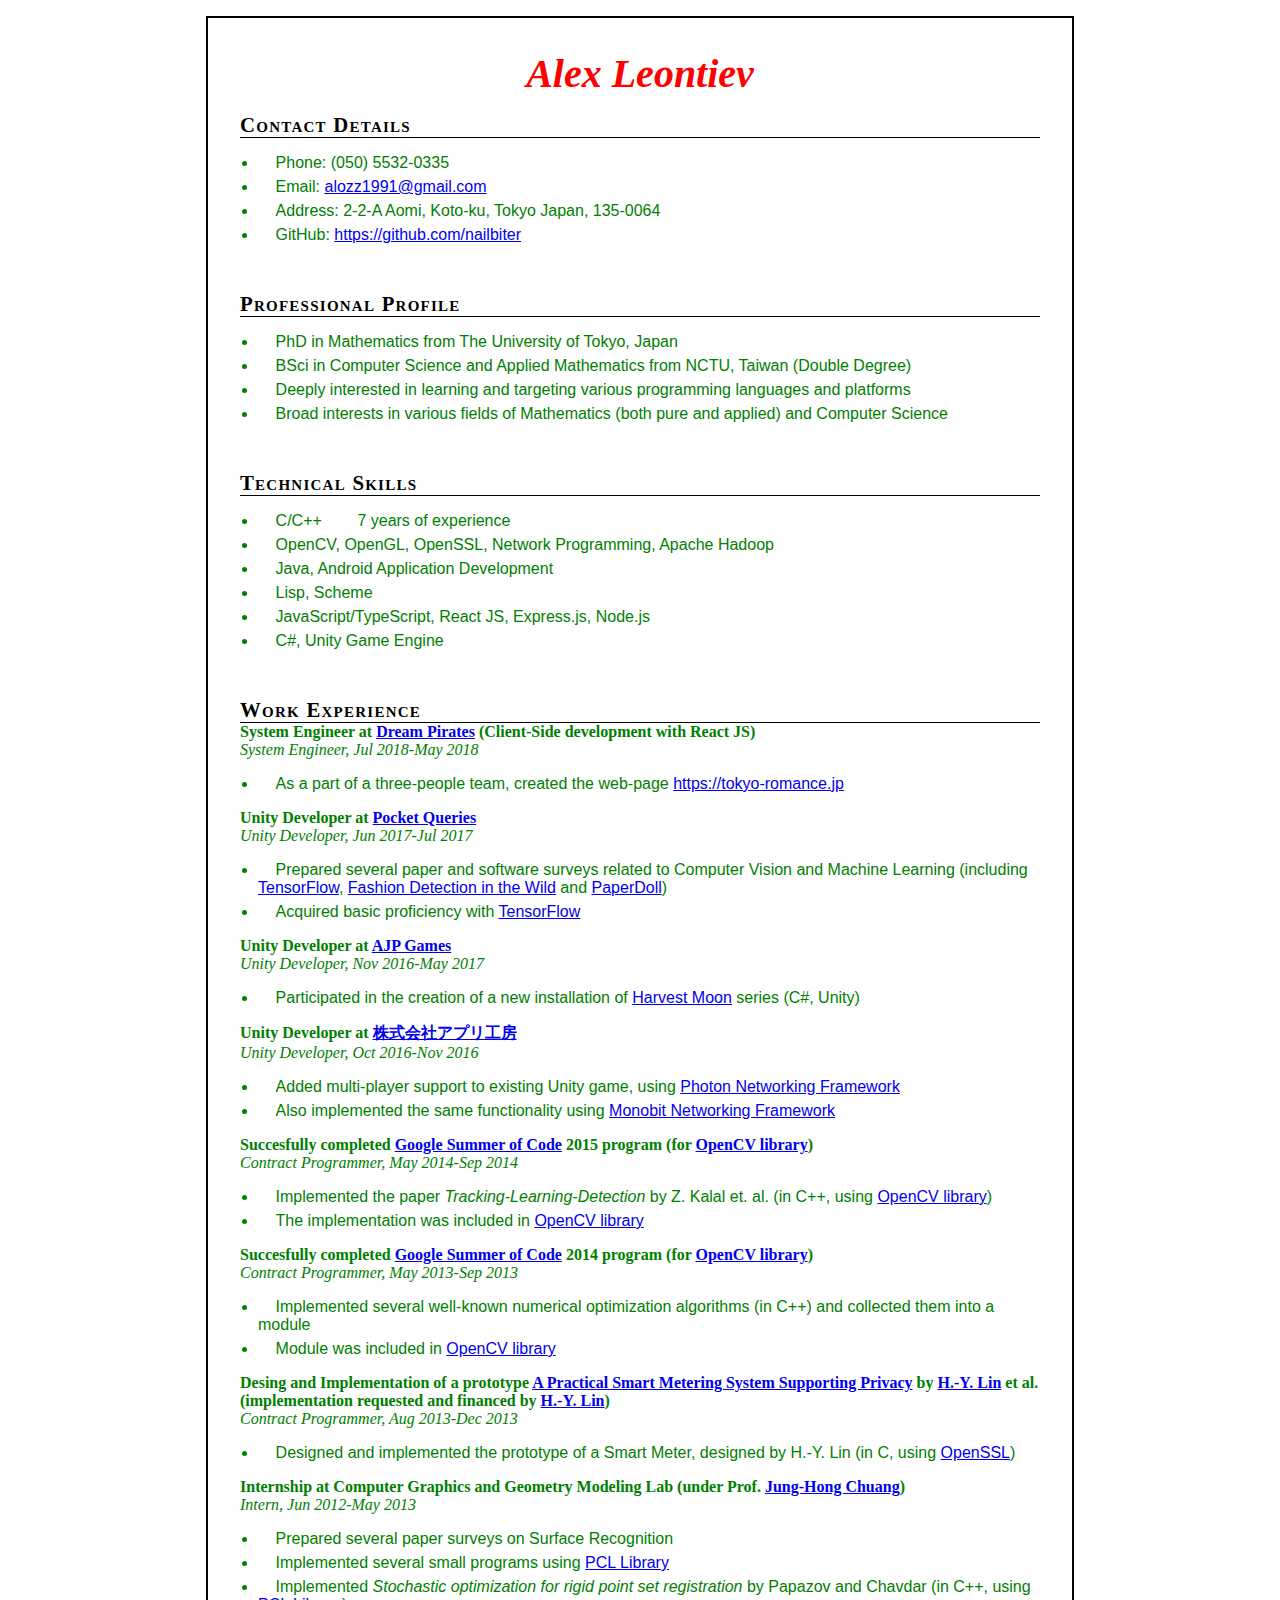
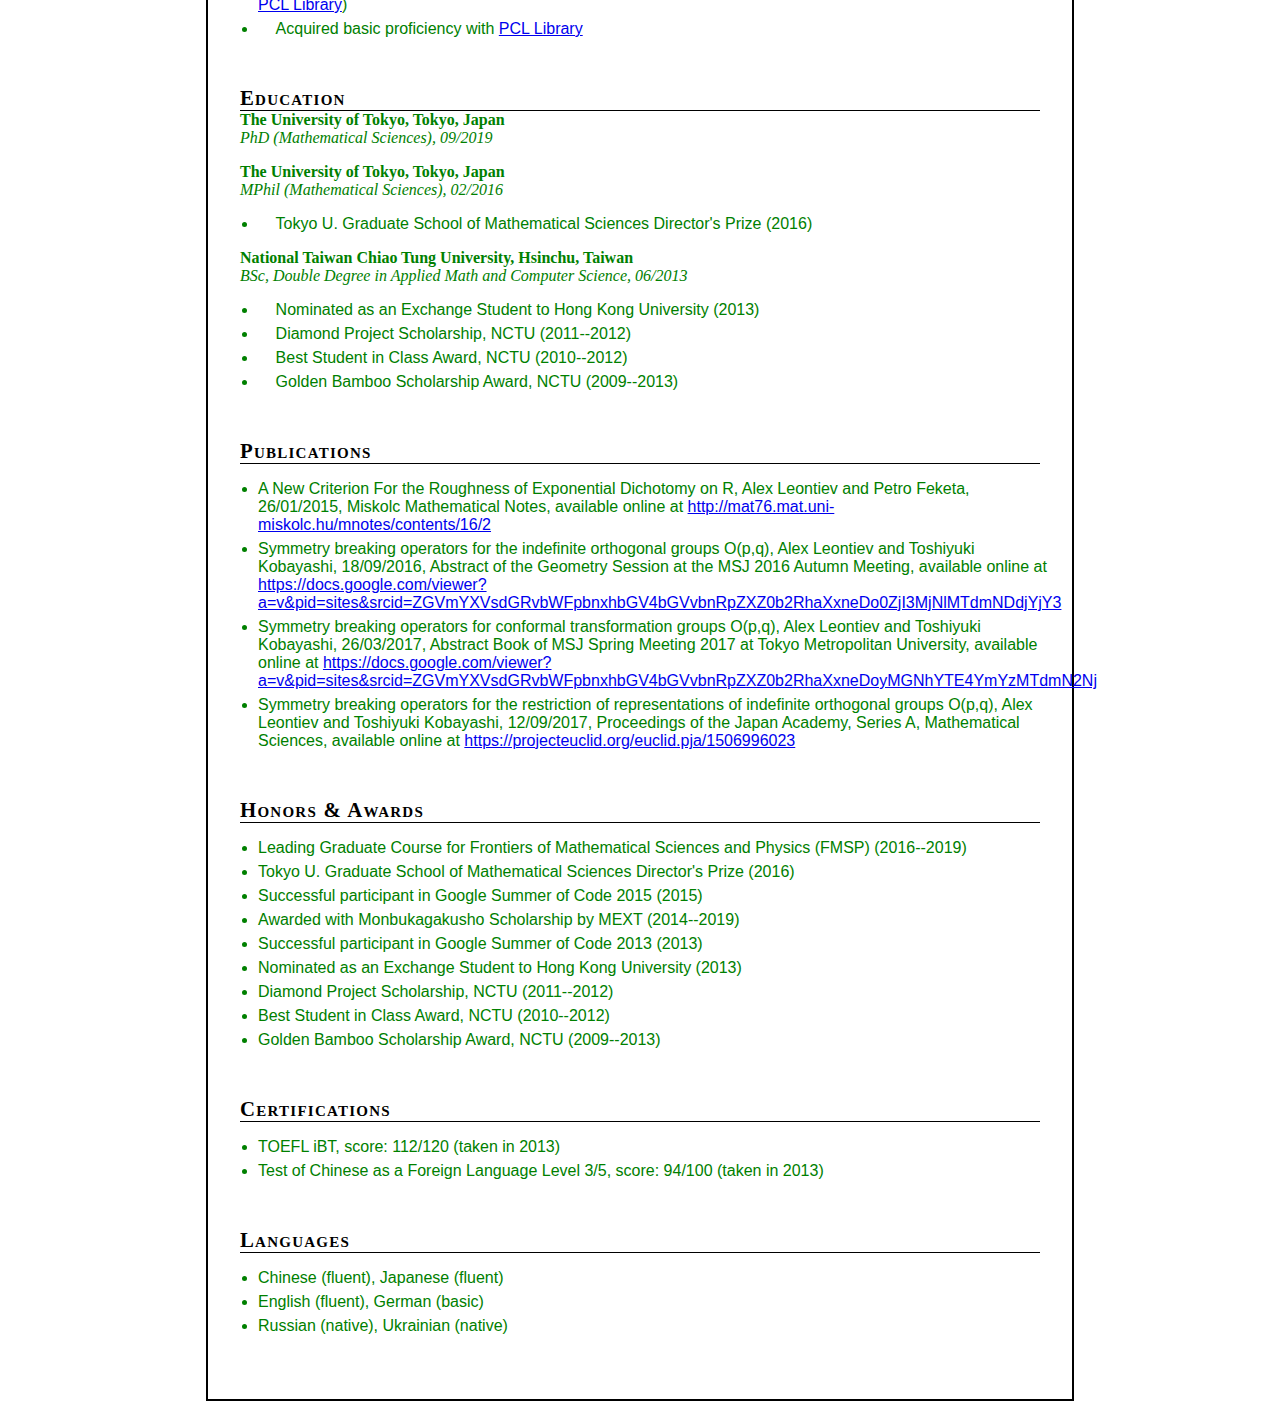
==== commit c690412a: "Mon Jun 10 22:19:26 JST 2019" ====
--- a/CV_engstyle.html
+++ b/CV_engstyle.html
@@ -73,7 +73,7 @@
     System Engineer at <a href="https://www.dreampirates.jp">Dream Pirates</a> (Client-Side development with React JS)
   </div>
   <div class="degreename">
-    System Engineer, Aug 2018-Jun 2018
+    System Engineer, Jul 2018-May 2018
   </div>
   <ul>
     
@@ -90,7 +90,7 @@
     Unity Developer at <a href="http://www.pocket-queries.co.jp/">Pocket Queries</a>
   </div>
   <div class="degreename">
-    Unity Developer, Jul 2017-Aug 2017
+    Unity Developer, Jun 2017-Jul 2017
   </div>
   <ul>
     
@@ -109,7 +109,7 @@
     Unity Developer at <a href="https://www.facebook.com/AjpGames/">AJP Games</a>
   </div>
   <div class="degreename">
-    Unity Developer, Dec 2016-Jun 2017
+    Unity Developer, Nov 2016-May 2017
   </div>
   <ul>
     
@@ -126,7 +126,7 @@
     Unity Developer at <a href="http://www.app-studio.jp">株式会社アプリ工房</a>
   </div>
   <div class="degreename">
-    Unity Developer, Nov 2016-Dec 2016
+    Unity Developer, Oct 2016-Nov 2016
   </div>
   <ul>
     
@@ -145,7 +145,7 @@
     Succesfully completed <a href="https://summerofcode.withgoogle.com/?csw=1">Google Summer of Code</a> 2015 program (for <a href="https://opencv.org">OpenCV library</a>)
   </div>
   <div class="degreename">
-    Contract Programmer, Jun 2014-Oct 2014
+    Contract Programmer, May 2014-Sep 2014
   </div>
   <ul>
     
@@ -164,7 +164,7 @@
     Succesfully completed <a href="https://summerofcode.withgoogle.com/?csw=1">Google Summer of Code</a> 2014 program (for <a href="https://opencv.org">OpenCV library</a>)
   </div>
   <div class="degreename">
-    Contract Programmer, Jun 2013-Oct 2013
+    Contract Programmer, May 2013-Sep 2013
   </div>
   <ul>
     
@@ -183,7 +183,7 @@
     Desing and Implementation of a prototype  <a href="https://link.springer.com/chapter/10.1007/978-3-642-31284-7_32">A Practical Smart Metering System Supporting Privacy</a> by <a href="https://www.linkedin.com/in/hsiao-ying-lin-6a43a715/">H.-Y. Lin</a> et al. (implementation requested and financed by <a href="https://www.linkedin.com/in/hsiao-ying-lin-6a43a715/">H.-Y. Lin</a>)
   </div>
   <div class="degreename">
-    Contract Programmer, Sep 2013- 2013
+    Contract Programmer, Aug 2013-Dec 2013
   </div>
   <ul>
     
@@ -200,7 +200,7 @@
     Internship at Computer Graphics and Geometry Modeling Lab (under Prof. <a href="https://www.cs.nctu.edu.tw/cswebsite/members/detail/jhchuang">Jung-Hong Chuang</a>)
   </div>
   <div class="degreename">
-    Intern, Jul 2012-Jun 2013
+    Intern, Jun 2012-May 2013
   </div>
   <ul>
     
